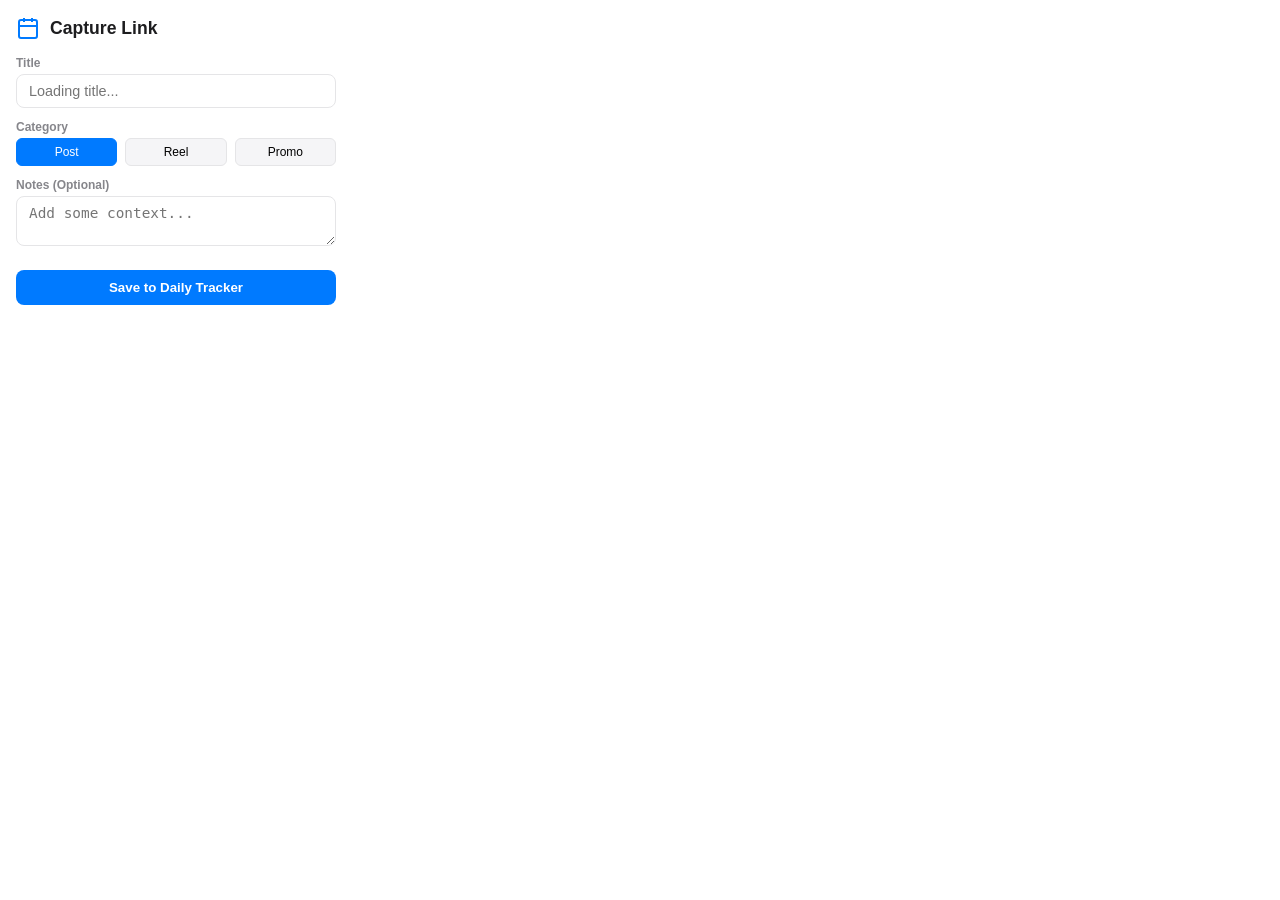
==== extension/popup.html @ 85e6c393 "Ecosystem v.1.4.0: Created Chrome Extension 'Daily Tracker Clipper' for outside captures" ====
<!DOCTYPE html>
<html>

<head>
    <meta charset="UTF-8">
    <style>
        :root {
            --accent-primary: #007AFF;
            --bg-primary: #F5F5F7;
            --text-primary: #1D1D1F;
            --text-secondary: #86868B;
            --border-radius: 12px;
        }

        body {
            width: 320px;
            padding: 16px;
            font-family: 'Inter', -apple-system, sans-serif;
            background: white;
            margin: 0;
        }

        .header {
            display: flex;
            align-items: center;
            gap: 10px;
            margin-bottom: 16px;
        }

        .header h2 {
            margin: 0;
            font-size: 1.1rem;
            color: var(--text-primary);
        }

        .logo-icon {
            width: 24px;
            height: 24px;
            color: var(--accent-primary);
        }

        .field {
            margin-bottom: 12px;
        }

        label {
            display: block;
            font-size: 0.75rem;
            font-weight: 600;
            color: var(--text-secondary);
            margin-bottom: 4px;
        }

        input,
        textarea,
        select {
            width: 100%;
            padding: 8px 12px;
            border: 1px solid #E5E5E7;
            border-radius: 8px;
            font-size: 0.9rem;
            box-sizing: border-box;
            outline: none;
            transition: border-color 0.2s;
        }

        input:focus,
        textarea:focus,
        select:focus {
            border-color: var(--accent-primary);
        }

        .category-selector {
            display: flex;
            gap: 8px;
            margin-top: 4px;
        }

        .cat-opt {
            flex: 1;
            padding: 6px;
            font-size: 0.75rem;
            border: 1px solid #E5E5E7;
            background: #F5F5F7;
            border-radius: 6px;
            cursor: pointer;
            text-align: center;
            transition: all 0.2s;
        }

        .cat-opt.active {
            background: var(--accent-primary);
            color: white;
            border-color: var(--accent-primary);
        }

        .btn-save {
            width: 100%;
            background: var(--accent-primary);
            color: white;
            border: none;
            padding: 10px;
            border-radius: 8px;
            font-weight: 600;
            cursor: pointer;
            margin-top: 8px;
            transition: opacity 0.2s;
        }

        .btn-save:hover {
            opacity: 0.9;
        }

        .status {
            font-size: 0.75rem;
            text-align: center;
            margin-top: 8px;
            color: var(--text-secondary);
        }

        .success {
            color: #34C759;
        }

        .error {
            color: #FF3B30;
        }
    </style>
</head>

<body>
    <div class="header">
        <svg class="logo-icon" viewBox="0 0 24 24" fill="none" stroke="currentColor" stroke-width="2">
            <rect x="3" y="4" width="18" height="18" rx="2" ry="2" />
            <line x1="16" y1="2" x2="16" y2="6" />
            <line x1="8" y1="2" x2="8" y2="6" />
            <line x1="3" y1="10" x2="21" y2="10" />
        </svg>
        <h2>Capture Link</h2>
    </div>

    <div class="field">
        <label>Title</label>
        <input type="text" id="title" placeholder="Loading title...">
    </div>

    <div class="field">
        <label>Category</label>
        <div class="category-selector" id="categorySelector">
            <div class="cat-opt active" data-type="post">Post</div>
            <div class="cat-opt" data-type="reel">Reel</div>
            <div class="cat-opt" data-type="promo">Promo</div>
        </div>
    </div>

    <div class="field">
        <label>Notes (Optional)</label>
        <textarea id="notes" rows="2" placeholder="Add some context..."></textarea>
    </div>

    <button class="btn-save" id="saveBtn">Save to Daily Tracker</button>
    <div class="status" id="status"></div>

    <script src="popup.js" type="module"></script>
</body>

</html>
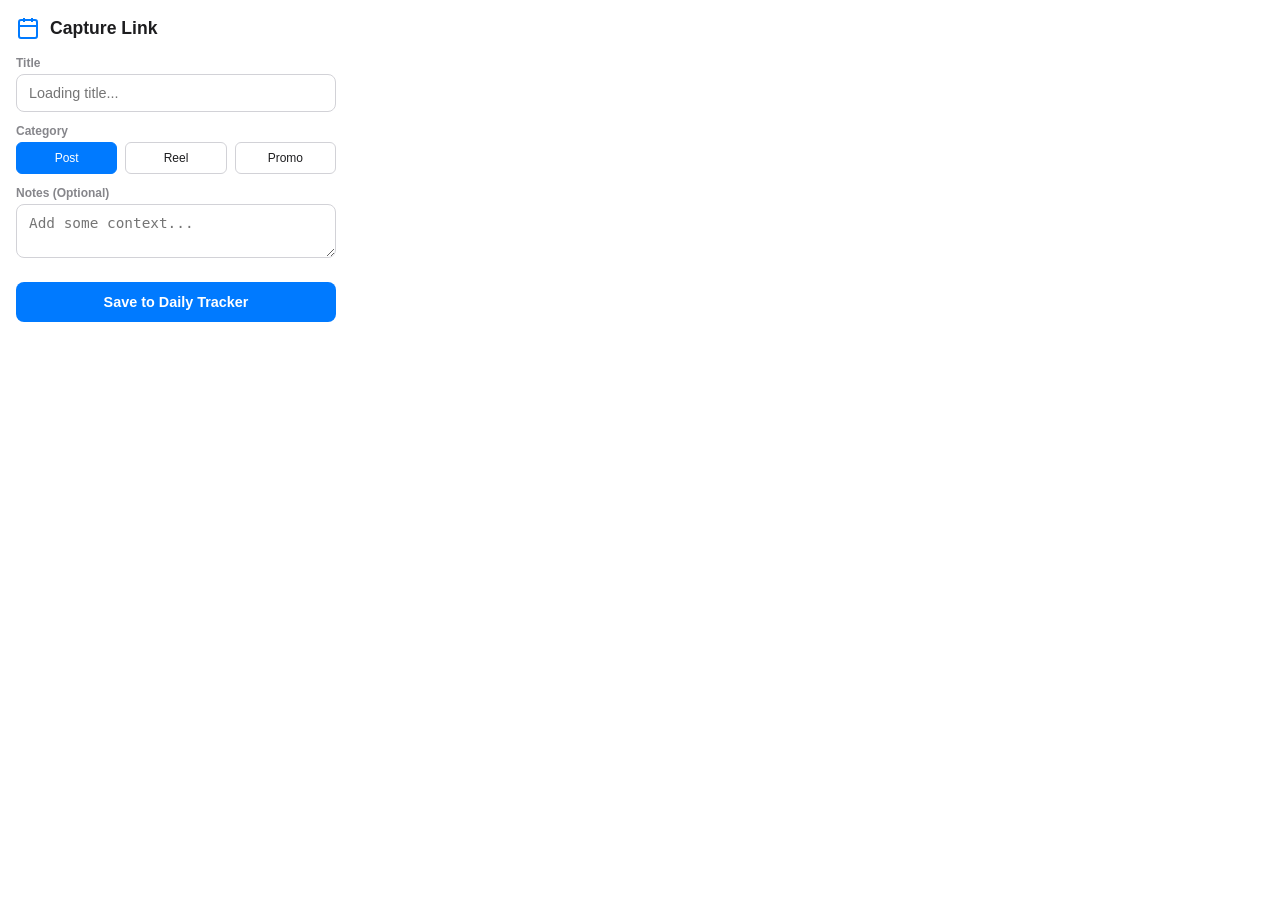
==== commit d1b7bf18: "Fix v.1.4.2: Improved Extension UI contrast and readability" ====
--- a/extension/popup.html
+++ b/extension/popup.html
@@ -55,19 +55,21 @@
         textarea,
         select {
             width: 100%;
-            padding: 8px 12px;
-            border: 1px solid #E5E5E7;
+            padding: 10px 12px;
+            border: 1px solid #D2D2D7;
             border-radius: 8px;
             font-size: 0.9rem;
+            color: var(--text-primary);
             box-sizing: border-box;
             outline: none;
-            transition: border-color 0.2s;
+            transition: all 0.2s;
         }
 
         input:focus,
         textarea:focus,
         select:focus {
             border-color: var(--accent-primary);
+            box-shadow: 0 0 0 3px rgba(0, 122, 255, 0.1);
         }
 
         .category-selector {
@@ -78,14 +80,21 @@
 
         .cat-opt {
             flex: 1;
-            padding: 6px;
+            padding: 8px 6px;
             font-size: 0.75rem;
-            border: 1px solid #E5E5E7;
-            background: #F5F5F7;
+            font-weight: 500;
+            border: 1px solid #D2D2D7;
+            background: #FFFFFF;
+            color: var(--text-primary);
             border-radius: 6px;
             cursor: pointer;
             text-align: center;
             transition: all 0.2s;
+        }
+
+        .cat-opt:hover {
+            background: #F5F5F7;
+            border-color: #86868B;
         }
 
         .cat-opt.active {
@@ -99,16 +108,18 @@
             background: var(--accent-primary);
             color: white;
             border: none;
-            padding: 10px;
+            padding: 12px;
             border-radius: 8px;
             font-weight: 600;
+            font-size: 0.9rem;
             cursor: pointer;
             margin-top: 8px;
-            transition: opacity 0.2s;
+            transition: all 0.2s;
         }
 
         .btn-save:hover {
             opacity: 0.9;
+            transform: translateY(-1px);
         }
 
         .status {
